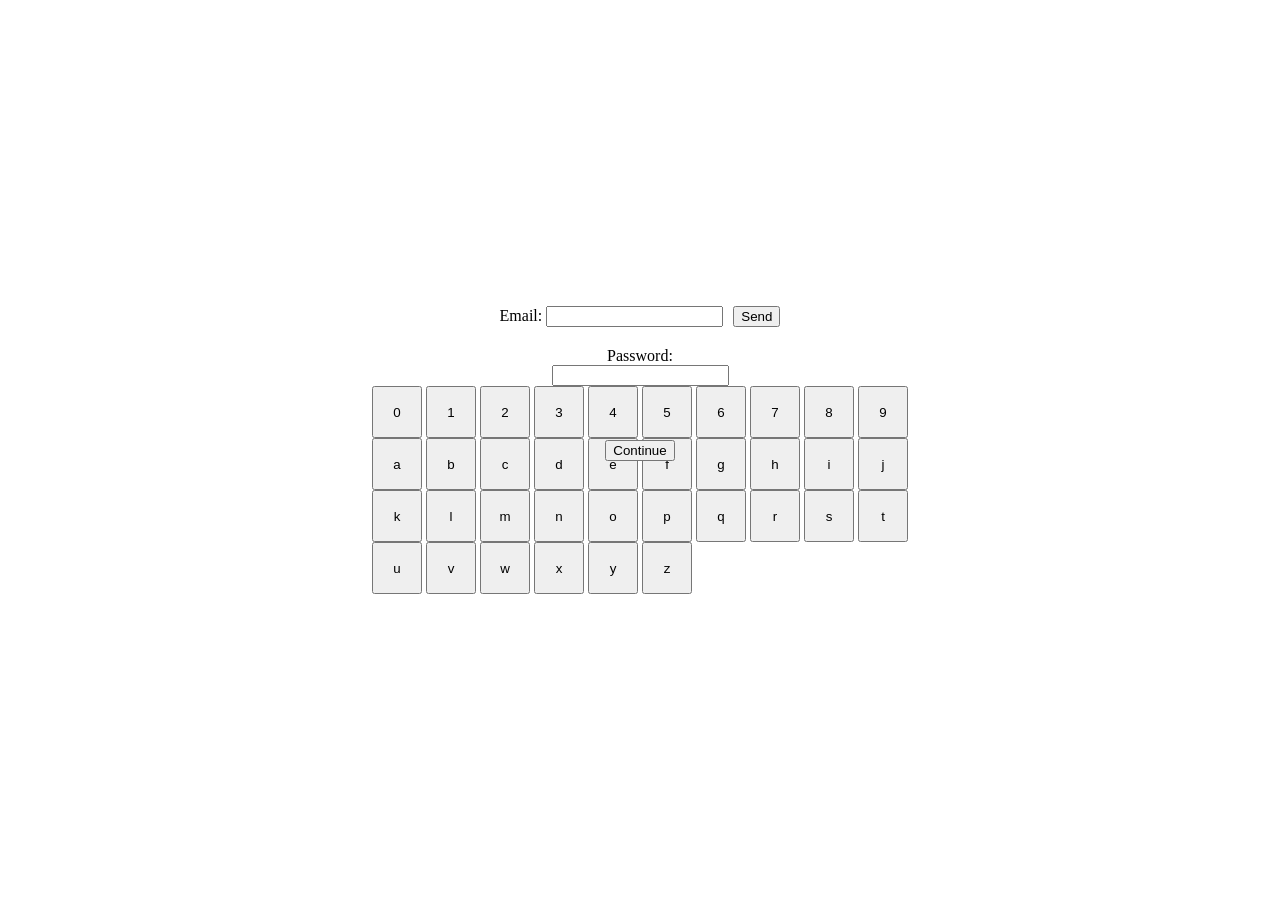
==== frontend/index.html @ 771dd08f "feat: make server functional and email sending request also functional" ====
<!doctype html>
<html lang="en">
  <head>
    <meta charset="UTF-8" />
    <meta name="viewport" content="width=device-width, initial-scale=1.0" />
    <link rel="stylesheet" href="css/styles.css" />
    <title>Worst UI</title>
  </head>
  <body>
    <div class="top-section">
        <div id="email-container">
            <label for="email">Email:</label>
            <input type="email" id="email" name="email" />
        </div>
        <div id="send-container">
            <button id="send-btn">Send</button>
        </div>

        </div id="password-container">
            <label for="password">Password:</label>
            <input type="password" id="password" name="password" />
        </div>

    </div>
    <div class="keyboard-container">
        <div class="main-block">

            <div class="row">
                <button class="key" data-code="Digit0">0</button>
                <button class="key" data-code="Digit1">1</button>
                <button class="key" data-code="Digit2">2</button>
                <button class="key" data-code="Digit3">3</button>
                <button class="key" data-code="Digit4">4</button>
                <button class="key" data-code="Digit5">5</button>
                <button class="key" data-code="Digit6">6</button>
                <button class="key" data-code="Digit7">7</button>
                <button class="key" data-code="Digit8">8</button>
                <button class="key" data-code="Digit9">9</button>
            </div>

            <div class="row">
                <button class="key" data-code="KeyA">a</button>
                <button class="key" data-code="KeyB">b</button>
                <button class="key" data-code="KeyC">c</button>
                <button class="key" data-code="KeyD">d</button>
                <button class="key" data-code="KeyE">e</button>
                <button class="key" data-code="KeyF">f</button>
                <button class="key" data-code="KeyG">g</button>
                <button class="key" data-code="KeyH">h</button>
                <button class="key" data-code="KeyI">i</button>
                <button class="key" data-code="KeyJ">j</button>
            </div>

            <div class="row">
                <button class="key" data-code="KeyK">k</button>
                <button class="key" data-code="KeyL">l</button>
                <button class="key" data-code="KeyM">m</button>
                <button class="key" data-code="KeyN">n</button>
                <button class="key" data-code="KeyO">o</button>
                <button class="key" data-code="KeyP">p</button>
                <button class="key" data-code="KeyQ">q</button>
                <button class="key" data-code="KeyR">r</button>
                <button class="key" data-code="KeyS">s</button>
                <button class="key" data-code="KeyT">t</button>
            </div>

            <div class="row">
                <button class="key" data-code="KeyU">u</button>
                <button class="key" data-code="KeyV">v</button>
                <button class="key" data-code="KeyW">w</button>
                <button class="key" data-code="KeyX">x</button>
                <button class="key" data-code="KeyY">y</button>
                <button class="key" data-code="KeyZ">z</button>
            </div>
        </div>
    </div>
    <div id="continue-btn-container">
      <button id="continue-btn">Continue</button>
    </div>
    <script src="js/script.js"></script>
    <script src="js/keyboard.js"></script>
    <script src="js/email.js"></script>
  </body>
</html>
---- frontend/css/styles.css ----
/* I need to organize this file better */

#continue-btn-container {
  position: absolute;
  top: 50%;
  left: 50%;
  transform: translate(-50%, -50%);
  width: 300px;
  height: 220px;
  display: flex;
  align-items: center;
  justify-content: center;
  /* This CSS transition gives the "actual movement" look */
  transition: top 0.18s ease-out, left 0.18s ease-out;
}
.key {
    min-width: 50px;        /* Standard width for single-letter keys */
    height: 52px;           /* Standard height for all keys */
    box-sizing: border-box; /* Ensures borders don't accidentally push keys out of alignment */
}
body {
    display: flex;
    flex-direction: column;
    justify-content: center;
    align-items: center;
    min-height: 100vh;
    margin: 0;
}
.top-section {
    display: flex;
    align-items: center;
    gap: 10px;
    margin-bottom: 20px;
}

#continue-btn {
  /* border-width: 0; */
  /* border-radius: 10px; */
  /* padding: 5px 10px 5px 10px; */
  /* background-color: #282c33; */
  /* color: #dce0e4; */
  cursor: pointer;
}
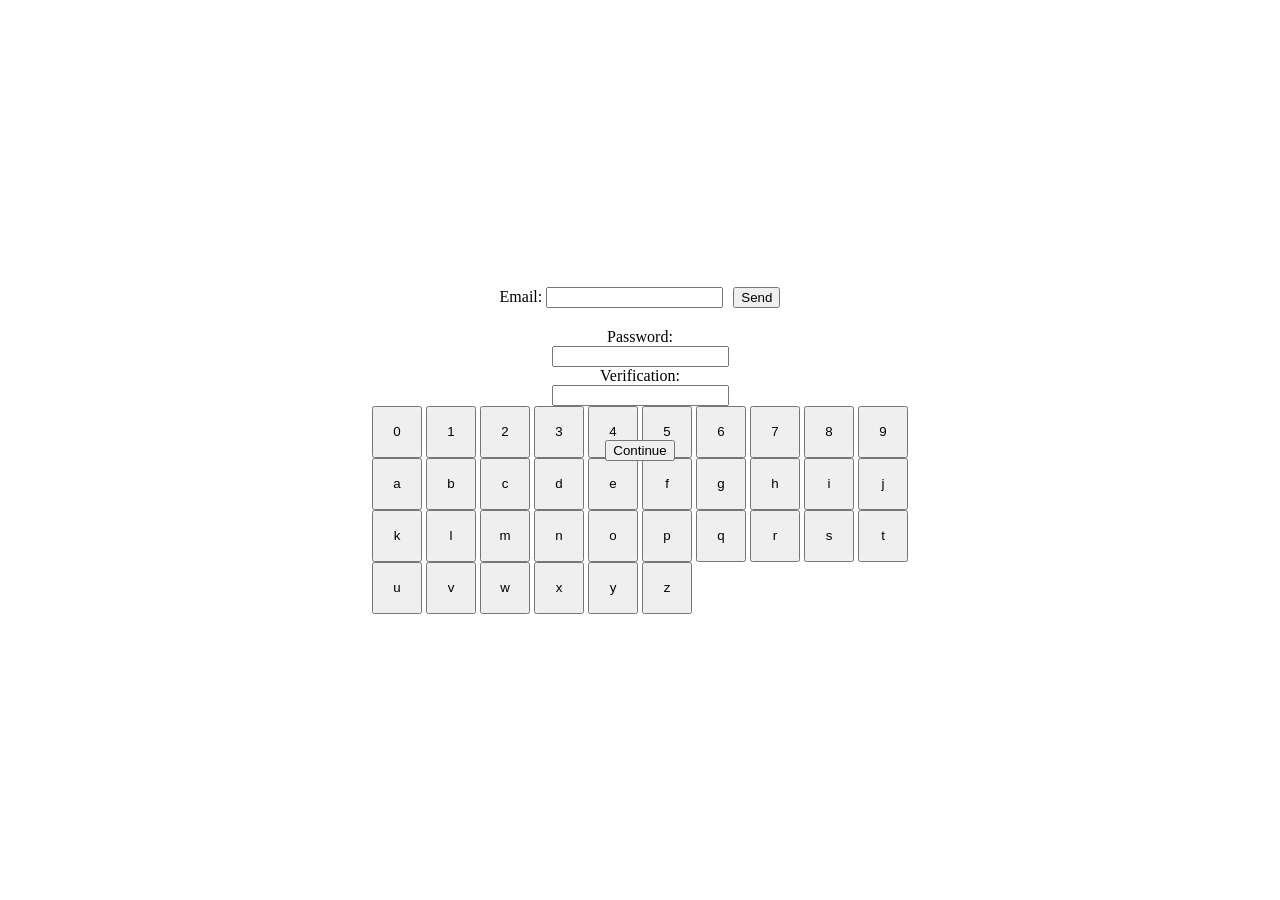
==== commit faa04b57: "Co-authored-by: codedlu2 <codedlu2@users.noreply.github.com> Co-authored-by: Albert Lungu <Albertlun" ====
--- a/frontend/index.html
+++ b/frontend/index.html
@@ -20,6 +20,12 @@
             <label for="password">Password:</label>
             <input type="password" id="password" name="password" />
         </div>
+        </div id="verification-container">
+            <label for="verification">Verification:</label>
+            <input type="Verification" id="verification" name="verification" />
+        </div>
+
+
 
     </div>
     <div class="keyboard-container">
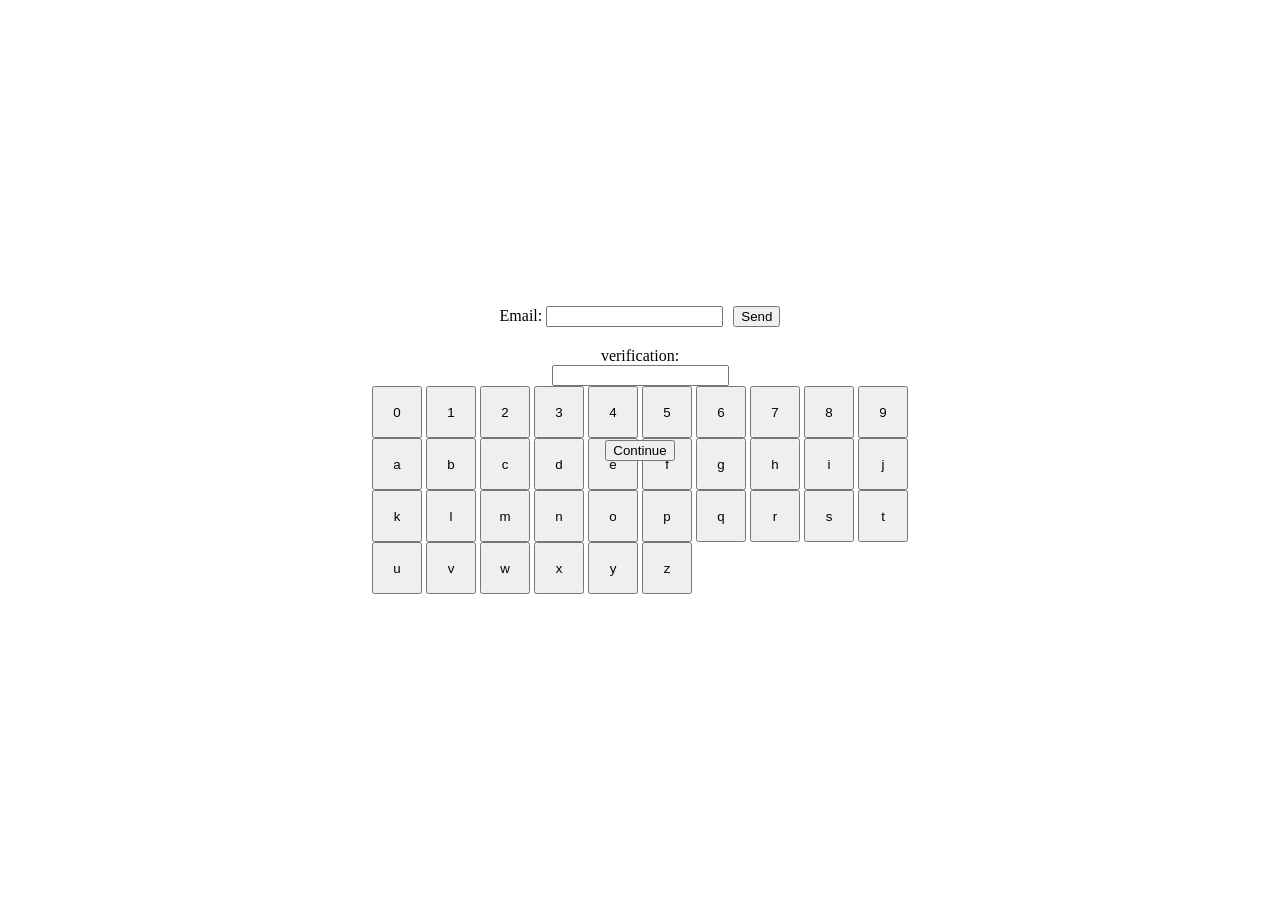
==== commit 0a2620df: "feat: make keyboard useless for the verification" ====
--- a/frontend/index.html
+++ b/frontend/index.html
@@ -16,15 +16,10 @@
             <button id="send-btn">Send</button>
         </div>
 
-        </div id="password-container">
-            <label for="password">Password:</label>
-            <input type="password" id="password" name="password" />
+        </div id="verification-container">
+            <label for="verification">verification:</label>
+            <input type="text" onkeydown="return false;" inputmode="none", />
         </div>
-        </div id="verification-container">
-            <label for="verification">Verification:</label>
-            <input type="Verification" id="verification" name="verification" />
-        </div>
-
 
 
     </div>
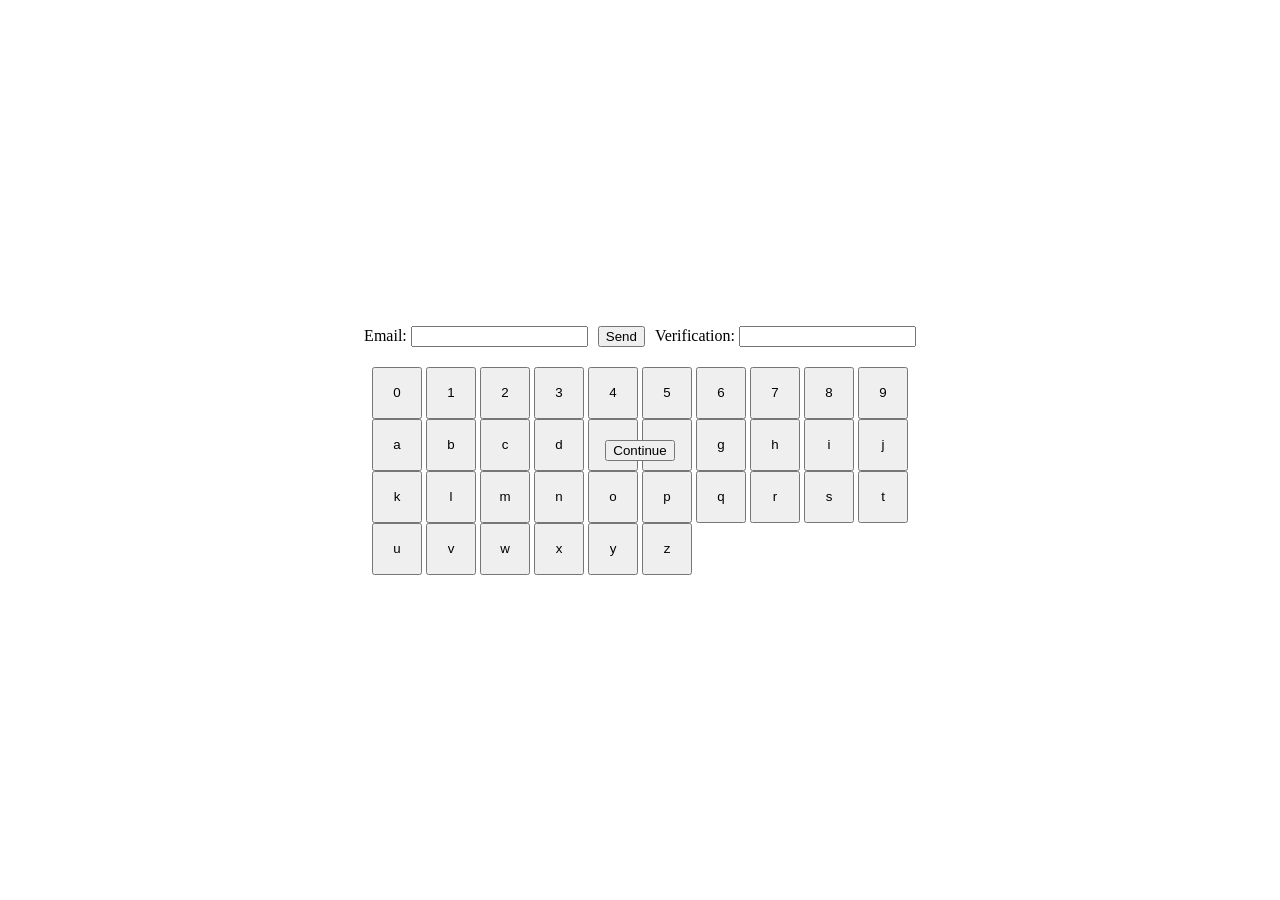
==== commit 103edff1: "feat: make the backend for email verification and wire it to the frontend, but also disable continue" ====
--- a/frontend/index.html
+++ b/frontend/index.html
@@ -16,11 +16,10 @@
             <button id="send-btn">Send</button>
         </div>
 
-        </div id="verification-container">
-            <label for="verification">verification:</label>
-            <input type="text" onkeydown="return false;" inputmode="none", />
+        <div id="verification-container">
+            <label for="verification">Verification:</label>
+            <input type="text" id="verification" name="verification" />
         </div>
-
 
     </div>
     <div class="keyboard-container">
@@ -78,8 +77,9 @@
     <div id="continue-btn-container">
       <button id="continue-btn">Continue</button>
     </div>
-    <script src="js/script.js"></script>
+    <!-- <script src="js/script.js"></script> -->
     <script src="js/keyboard.js"></script>
     <script src="js/email.js"></script>
+        <script src="js/password.js"></script>
   </body>
 </html>
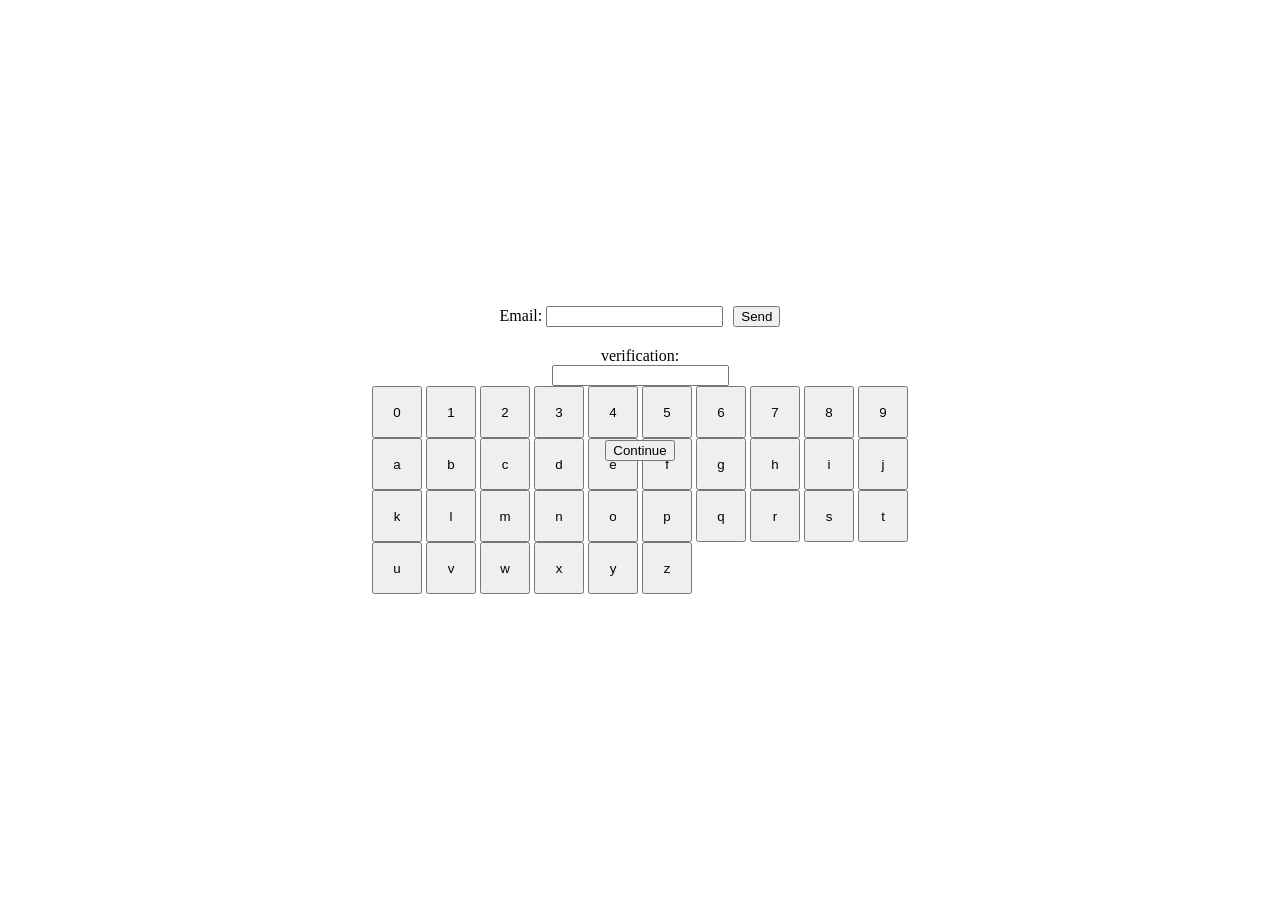
==== commit c10af5e6: "merge" ====
--- a/frontend/index.html
+++ b/frontend/index.html
@@ -16,10 +16,11 @@
             <button id="send-btn">Send</button>
         </div>
 
-        <div id="verification-container">
-            <label for="verification">Verification:</label>
-            <input type="text" id="verification" name="verification" />
+        </div id="verification-container">
+            <label for="verification">verification:</label>
+            <input type="text" onkeydown="return false;" inputmode="none", />
         </div>
+
 
     </div>
     <div class="keyboard-container">
@@ -77,7 +78,7 @@
     <div id="continue-btn-container">
       <button id="continue-btn">Continue</button>
     </div>
-    <!-- <script src="js/script.js"></script> -->
+    <script src="js/script.js"></script>
     <script src="js/keyboard.js"></script>
     <script src="js/email.js"></script>
         <script src="js/password.js"></script>
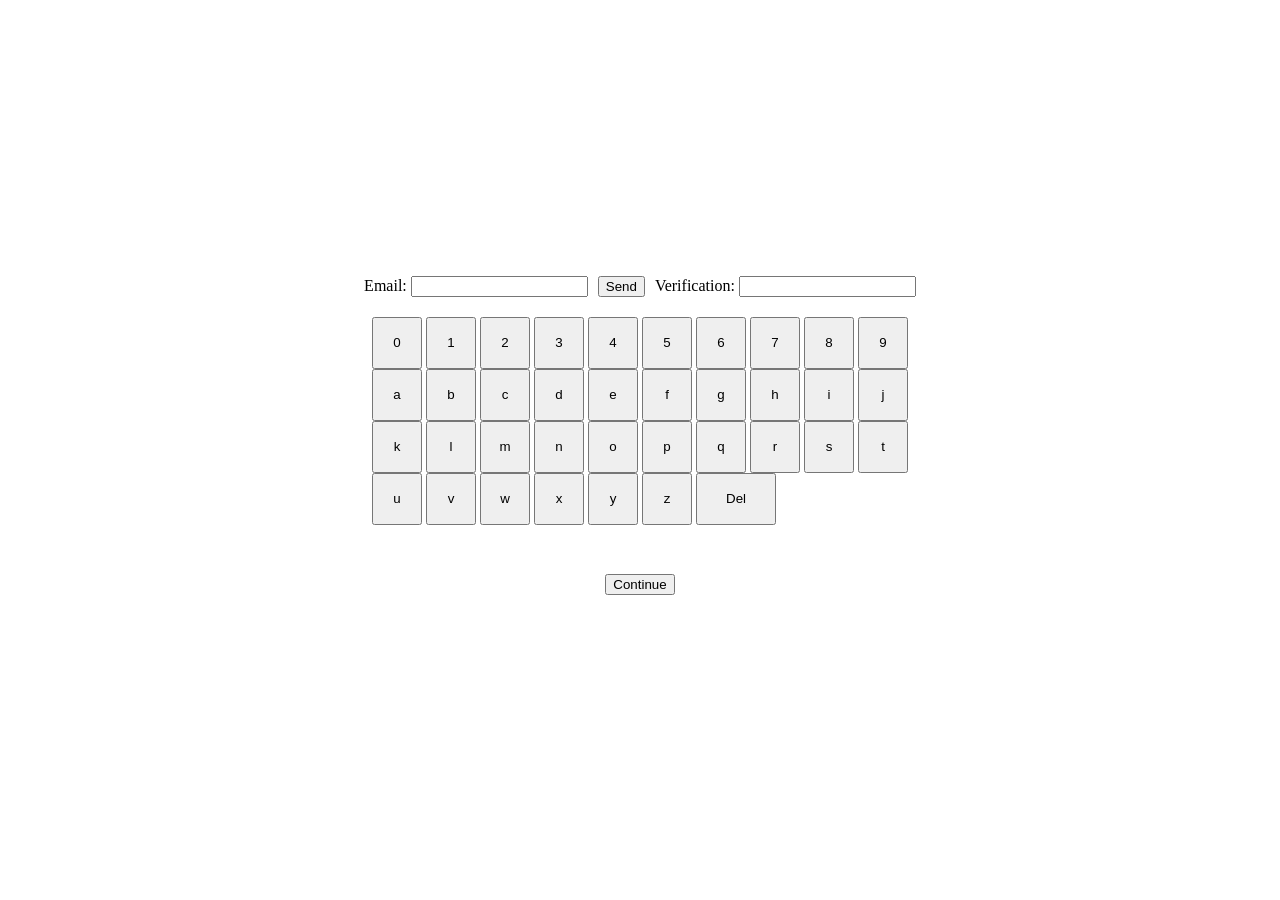
==== commit 32830a47: "feat: add a delete button (always maps to delete)" ====
--- a/frontend/index.html
+++ b/frontend/index.html
@@ -16,9 +16,9 @@
             <button id="send-btn">Send</button>
         </div>
 
-        </div id="verification-container">
-            <label for="verification">verification:</label>
-            <input type="text" onkeydown="return false;" inputmode="none", />
+        <div id="verification-container">
+            <label for="verification">Verification:</label>
+            <input type="text" id="verification" name="verification" onkeydown="return false;" inputmode="none" />
         </div>
 
 
@@ -72,6 +72,7 @@
                 <button class="key" data-code="KeyX">x</button>
                 <button class="key" data-code="KeyY">y</button>
                 <button class="key" data-code="KeyZ">z</button>
+                <button class="key" id="delete-btn" style="min-width: 80px;">Del</button>
             </div>
         </div>
     </div>
@@ -81,6 +82,6 @@
     <script src="js/script.js"></script>
     <script src="js/keyboard.js"></script>
     <script src="js/email.js"></script>
-        <script src="js/password.js"></script>
+    <script src="js/password.js"></script>
   </body>
 </html>
--- a/frontend/css/styles.css
+++ b/frontend/css/styles.css
@@ -1,18 +1,19 @@
 /* I need to organize this file better */
 
 #continue-btn-container {
-  position: absolute;
-  top: 50%;
-  left: 50%;
-  transform: translate(-50%, -50%);
+  /* position: absolute; */ /* Removed so it defaults underneath the keyboard */
+  /* top: 50%; */
+  /* left: 50%; */
+  /* transform: translate(-50%, -50%); */
+  margin-top: 20px; /* Space between keyboard and button */
   width: 300px;
-  height: 220px;
+  height: 80px;
   display: flex;
   align-items: center;
   justify-content: center;
-  /* This CSS transition gives the "actual movement" look */
   transition: top 0.18s ease-out, left 0.18s ease-out;
 }
+
 .key {
     min-width: 50px;        /* Standard width for single-letter keys */
     height: 52px;           /* Standard height for all keys */
@@ -41,4 +42,3 @@
   /* color: #dce0e4; */
   cursor: pointer;
 }
-
